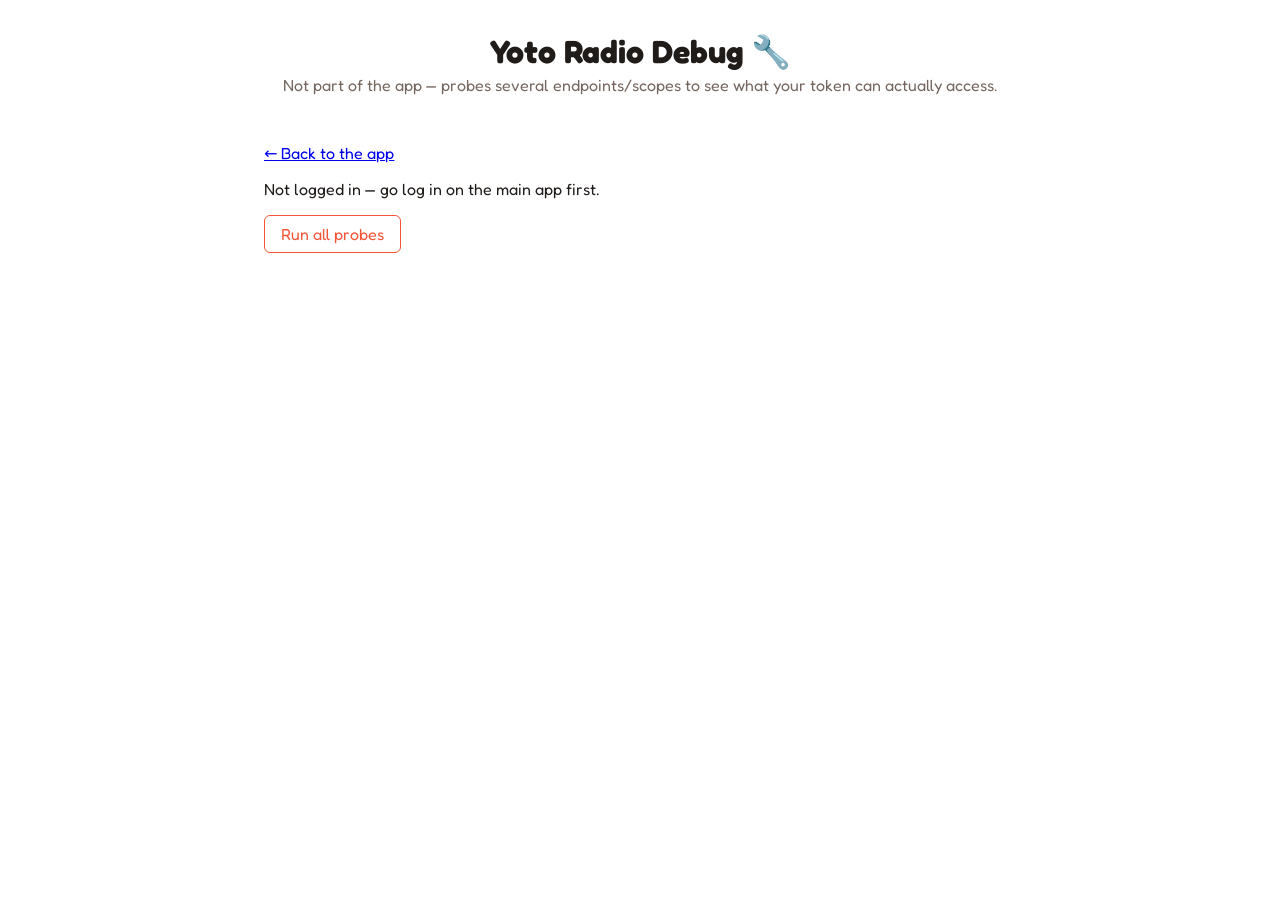
==== debug.html @ be444c1f "add debug page" ====
<!DOCTYPE html>
<html lang="en">
<head>
  <meta charset="UTF-8" />
  <meta name="viewport" content="width=device-width, initial-scale=1.0" />
  <title>Yoto Radio Debug 🔧</title>
  <link rel="preconnect" href="https://fonts.googleapis.com" />
  <link rel="preconnect" href="https://fonts.gstatic.com" crossorigin />
  <link href="https://fonts.googleapis.com/css2?family=Fredoka:wght@400;500;600;700&display=swap" rel="stylesheet" />
  <link rel="stylesheet" href="css/style.css" />
  <style>
    main { max-width: 800px; }
    #log { display: flex; flex-direction: column; gap: 0.5rem; margin-top: 1rem; }
    .probe { border: 1px solid var(--border); border-radius: 8px; padding: 0.75rem 1rem; }
    .probe-head { display: flex; justify-content: space-between; gap: 1rem; font-family: monospace; }
    .probe pre { white-space: pre-wrap; word-break: break-all; margin: 0.5rem 0 0; font-size: 0.8rem; background: var(--border); padding: 0.5rem; border-radius: 4px; }
    .probe-status--ok { color: var(--good); }
    .probe-status--fail { color: var(--bad); }
    button { padding: 0.5rem 1rem; border: 1px solid var(--accent); border-radius: 6px; background: white; color: var(--accent); cursor: pointer; }
  </style>
</head>
<body>
  <header class="page-header">
    <h1>Yoto Radio Debug 🔧</h1>
    <p class="subtitle">Not part of the app — probes several endpoints/scopes to see what your token can actually access.</p>
  </header>

  <main>
    <p><a href="index.html">← Back to the app</a></p>
    <p id="account-status"></p>
    <button id="run-button" type="button">Run all probes</button>
    <div id="log"></div>
  </main>

  <script type="module" src="js/debug.js"></script>
</body>
</html>
---- css/style.css ----
:root {
  color-scheme: light dark;
  --bg: #ffffff;
  --fg: #201c1a;
  --muted: #766860;
  --card-bg: #ffffff;
  --border: #e8ded9;
  --accent: #f45436;
  --good: #22a04c;
  --warn: #da8e0c;
  --bad: #b3261e;
}

* {
  box-sizing: border-box;
}

html {
  -webkit-text-size-adjust: 100%;
}

img,
svg,
video {
  display: block;
  max-width: 100%;
}

button,
input,
textarea,
select {
  font: inherit;
  color: inherit;
}

body {
  margin: 0;
  font-family: "Fredoka", system-ui, -apple-system, "Segoe UI", sans-serif;
  background: var(--bg);
  color: var(--fg);
}

.page-header {
  padding: 2rem 1.5rem 1rem;
  text-align: center;
}

.page-header h1 {
  margin: 0 0 0.25rem;
}

.subtitle {
  color: var(--muted);
  margin: 0;
}

.page-footer {
  max-width: 1200px;
  margin: 2rem auto 0;
  text-align: center;
  color: var(--muted);
  font-size: 0.85rem;
}

.page-footer a {
  color: var(--accent);
}

main {
  max-width: 1200px;
  margin: 2rem auto 0 auto;
  padding: 0 1.5rem 3rem;
}

.layout {
  display: flex;
  align-items: flex-start;
  gap: 2rem;
}

.sidebar {
  flex: 0 0 280px;
  position: sticky;
  top: 1.5rem;
  display: flex;
  flex-direction: column;
  gap: 1rem;
}

.content {
  flex: 1;
  min-width: 0;
}

.policy {
  max-width: 700px;
  margin: 0 auto;
  line-height: 1.6;
}

.policy h2 {
  margin-top: 2rem;
  font-size: 1.15rem;
}

.policy ul {
  padding-left: 1.3rem;
}

.policy li + li {
  margin-top: 0.5rem;
}

.policy a {
  color: var(--accent);
}

.policy code {
  background: var(--border);
  border-radius: 4px;
  padding: 0.1rem 0.35rem;
  font-size: 0.9em;
}

.account {
  background: var(--card-bg);
  border: 1px solid var(--border);
  border-radius: 8px;
  padding: 0.9rem 1rem;
  display: flex;
  flex-direction: column;
  gap: 0.6rem;
}

.account-status {
  margin: 0;
  font-size: 0.85rem;
  color: var(--muted);
}

.login-button {
  padding: 0.5rem 1rem;
  border: 1px solid var(--accent);
  border-radius: 6px;
  background: white;
  color: var(--accent);
  font-size: 0.9rem;
  cursor: pointer;
}

.login-button:hover {
  background: var(--accent);
  color: white;
}

.search-form {
  display: flex;
  flex-direction: column;
  gap: 0.5rem;
}

.search-form input,
.search-form select {
  width: 100%;
  padding: 0.6rem 0.8rem;
  border: 1px solid var(--border);
  border-radius: 6px;
  font-size: 1rem;
  background: var(--bg);
}

.search-form button {
  padding: 0.6rem 1.2rem;
  border: none;
  border-radius: 6px;
  background: var(--accent);
  color: white;
  font-size: 1rem;
  cursor: pointer;
}

.search-form button:hover {
  opacity: 0.9;
}

.status {
  color: var(--muted);
  min-height: 1.2em;
  margin-top: 0;
}

.results {
  display: flex;
  flex-direction: column;
  gap: 0.6rem;
}

.station-card {
  display: flex;
  gap: 0.75rem;
  align-items: center;
  background: var(--card-bg);
  border: 1px solid var(--border);
  border-radius: 8px;
  padding: 0.7rem 0.9rem;
}

@media (max-width: 800px) {
  .layout {
    flex-direction: column;
  }

  .sidebar {
    position: static;
    width: 100%;
    flex: none;
  }
}

.station-card--unsupported {
  opacity: 0.6;
}

.station-favicon {
  width: 32px;
  height: 32px;
  border-radius: 4px;
  object-fit: contain;
  flex-shrink: 0;
  background: var(--bg);
}

.station-body {
  flex: 1;
  min-width: 0;
}

.station-name {
  margin: 0 0 0.2rem;
  font-size: 1rem;
  overflow-wrap: anywhere;
}

.station-meta {
  margin: 0 0 0.4rem;
  color: var(--muted);
  font-size: 0.85rem;
}

.station-badges {
  display: flex;
  gap: 0.35rem;
  flex-wrap: wrap;
}

.badge {
  font-size: 0.72rem;
  padding: 0.15rem 0.5rem;
  border-radius: 999px;
  color: white;
}

.badge--good {
  background: var(--good);
}

.badge--warn {
  background: var(--warn);
}

.badge--bad {
  background: var(--bad);
}

.station-actions {
  flex-shrink: 0;
  display: flex;
  flex-direction: column;
  gap: 0.35rem;
}

.play-button,
.add-button {
  padding: 0.4rem 0.7rem;
  border: 1px solid var(--border);
  border-radius: 6px;
  background: var(--bg);
  cursor: pointer;
  font-size: 0.85rem;
  white-space: nowrap;
}

.play-button:disabled,
.add-button:disabled {
  opacity: 0.5;
  cursor: not-allowed;
}

.play-button:hover:not(:disabled),
.add-button:hover:not(:disabled) {
  background: var(--border);
}

.add-button--added {
  background: var(--good);
  border-color: var(--good);
  color: white;
}

.add-button--added:hover:not(:disabled) {
  background: var(--good);
  opacity: 0.9;
}

.selection {
  background: var(--card-bg);
  border: 1px solid var(--border);
  border-radius: 8px;
  padding: 1rem 1.2rem;
  margin-bottom: 1.5rem;
}

.selection h2 {
  margin: 0 0 0.2rem;
  font-size: 1.1rem;
}

.selection-count {
  color: var(--muted);
  font-weight: normal;
  font-size: 0.9rem;
}

.selection-hint {
  margin: 0 0 0.75rem;
  color: var(--muted);
  font-size: 0.85rem;
}

.selection-list {
  list-style: none;
  margin: 0 0 1rem;
  padding: 0;
  display: flex;
  flex-direction: column;
  gap: 0.4rem;
}

.selection-item {
  display: flex;
  align-items: center;
  justify-content: space-between;
  gap: 0.5rem;
  padding: 0.4rem 0.6rem;
  border: 1px solid var(--border);
  border-radius: 6px;
}

.selection-item-name {
  overflow-wrap: anywhere;
}

.card-title-input {
  width: 100%;
  padding: 0.5rem 0.7rem;
  border: 1px solid var(--border);
  border-radius: 6px;
  font-size: 0.9rem;
  margin-bottom: 0.75rem;
  background: var(--bg);
}

.selection-item-controls {
  display: flex;
  gap: 0.3rem;
  flex-shrink: 0;
}

.selection-item-controls button {
  width: 1.8rem;
  height: 1.8rem;
  border: 1px solid var(--border);
  border-radius: 4px;
  background: var(--bg);
  cursor: pointer;
}

.selection-item-controls button:disabled {
  opacity: 0.35;
  cursor: not-allowed;
}

.selection-item-controls button:hover:not(:disabled) {
  background: var(--border);
}

.create-card-button {
  padding: 0.6rem 1.2rem;
  border: none;
  border-radius: 6px;
  background: var(--accent);
  color: white;
  font-size: 1rem;
  cursor: pointer;
}

.create-card-button:disabled {
  opacity: 0.5;
  cursor: not-allowed;
}
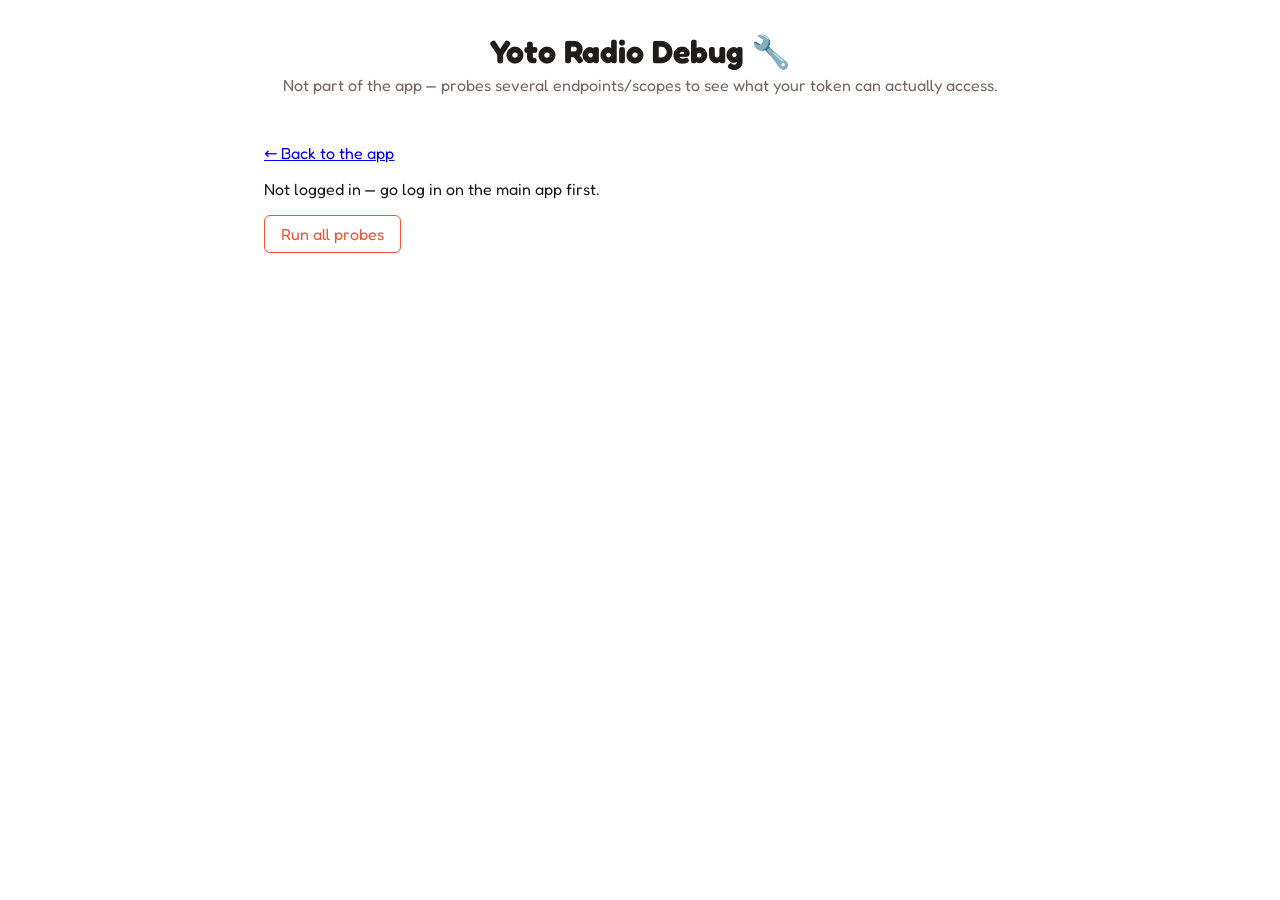
==== commit 78fb89e2: "add favicon, update scopes" ====
--- a/debug.html
+++ b/debug.html
@@ -4,6 +4,8 @@
   <meta charset="UTF-8" />
   <meta name="viewport" content="width=device-width, initial-scale=1.0" />
   <title>Yoto Radio Debug 🔧</title>
+  <link rel="icon" href="favicon.ico" sizes="any" />
+  <link rel="icon" type="image/png" href="img/logo-radio.png" />
   <link rel="preconnect" href="https://fonts.googleapis.com" />
   <link rel="preconnect" href="https://fonts.gstatic.com" crossorigin />
   <link href="https://fonts.googleapis.com/css2?family=Fredoka:wght@400;500;600;700&display=swap" rel="stylesheet" />
